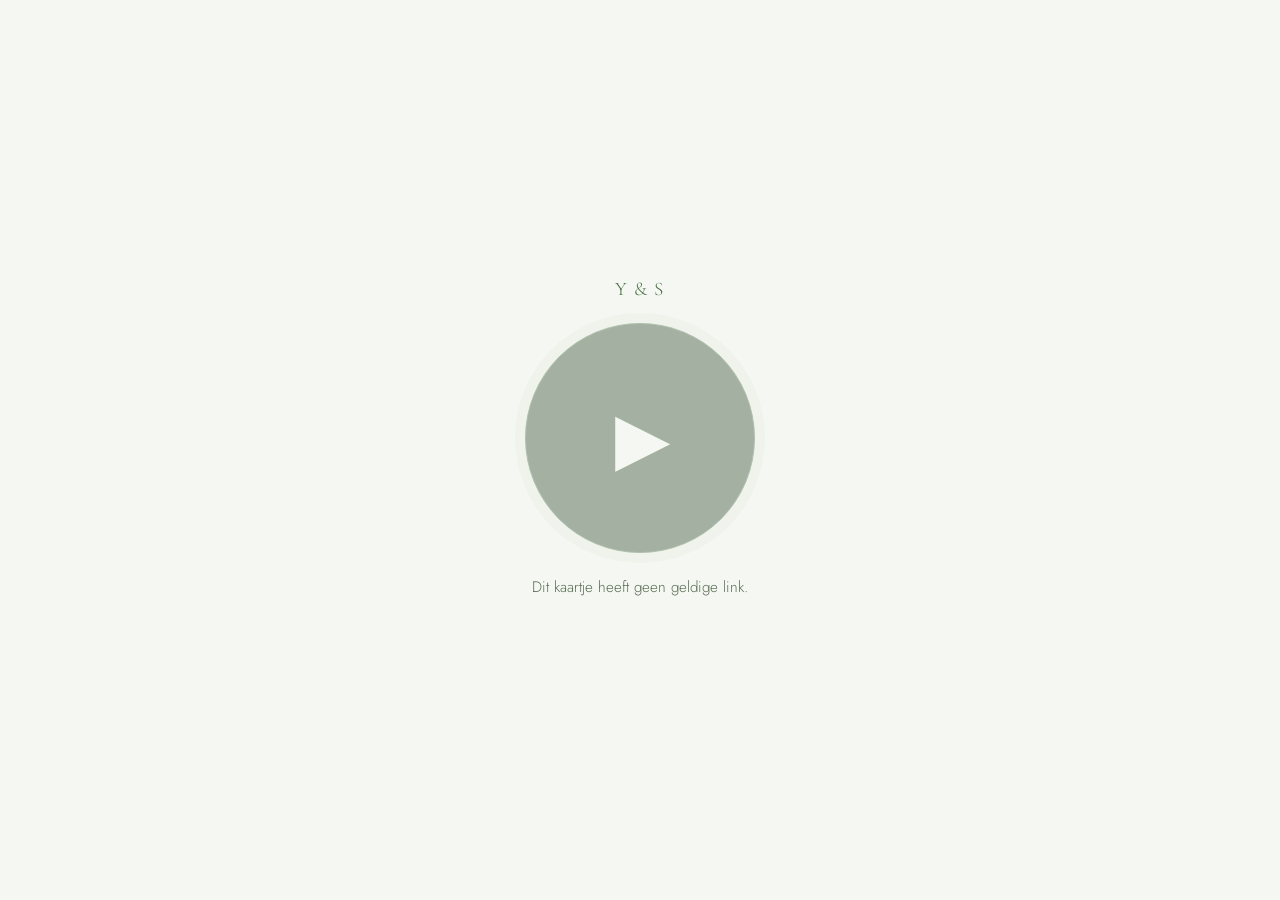
==== p/index.html @ 63a2f885 "Update" ====
<!doctype html>
<html lang="nl"><head><meta charset="utf-8">
<meta name="viewport" content="width=device-width,initial-scale=1">
<meta name="robots" content="noindex"><meta name="theme-color" content="#F5F7F2">
<title>Y &amp; S &middot; 20.02.2027</title>
<link rel="stylesheet" href="../assets/stijl.css">
<link rel="preload" href="../assets/fonts/cormorant.woff2" as="font" type="font/woff2" crossorigin>
</head><body>
<div id="under"><div id="sp"></div></div>
<div id="cover">
<span class="mono">Y &amp; S</span>
<button id="play" disabled aria-label="Afspelen">&#9654;</button>
<div id="hint">Laden...</div>

</div>
<script src="../assets/speler.js"></script>
<script>
const Q = new URLSearchParams(location.search);
Hitster.load(Q.get("t"), true);
</script></body></html>
---- assets/stijl.css ----
@font-face{font-family:"Cormorant Garamond";font-style:normal;font-weight:300 500;font-display:swap;src:url(fonts/cormorant.woff2) format("woff2")}
@font-face{font-family:"Cormorant Garamond";font-style:italic;font-weight:300 500;font-display:swap;src:url(fonts/cormorant-italic.woff2) format("woff2")}
@font-face{font-family:"Jost";font-style:normal;font-weight:300 500;font-display:swap;src:url(fonts/jost.woff2) format("woff2")}

:root{--cream:#F5F7F2;--warm-white:#FAFCF8;--blush:#E8EFE4;--dusty-rose:#D4A89A;--forest:#2D4A2D;--forest-mid:#4A6E44;--forest-light:#7A9E72;--sage:#9AAD8F;--deep:#1E2E1E;--muted:#5A6E55;--light-border:#D4E0CC}
*{box-sizing:border-box}
html,body{margin:0;min-height:100%}
body{font-family:"Jost",system-ui,sans-serif;font-weight:300;background:var(--cream);color:var(--deep);text-align:center;-webkit-font-smoothing:antialiased}
[hidden]{display:none!important}
main{min-height:100vh;min-height:100dvh;display:flex;flex-direction:column;align-items:center;justify-content:center;padding:48px 24px;gap:0}
.line{width:1px;height:60px;background:var(--forest-mid);margin:0 auto 28px}
.date{font-size:.8rem;letter-spacing:.25em;text-transform:uppercase;color:var(--muted);margin:0 0 18px}
h1{font-family:"Cormorant Garamond",Georgia,serif;font-weight:300;font-size:clamp(3.2rem,16vw,5.6rem);line-height:1;margin:0;color:var(--deep)}
h1 em{font-style:italic;color:var(--forest-mid)}
h2{font-family:"Cormorant Garamond",Georgia,serif;font-weight:300;font-size:clamp(1.8rem,8vw,2.4rem);margin:0 0 6px}
h2 em{font-style:italic;color:var(--forest-mid)}
.divider{width:40px;height:1px;background:var(--sage);margin:28px auto}
.label{font-size:.72rem;letter-spacing:.2em;text-transform:uppercase;color:var(--forest-mid);font-weight:500;margin:0 0 14px}
p,li{font-size:1rem;line-height:1.8;color:var(--muted)}
p{margin:0 0 14px}
.lead{font-family:"Cormorant Garamond",Georgia,serif;font-size:1.45rem;font-weight:400;font-style:italic;line-height:1.5;color:var(--forest);max-width:26rem;margin:0}
.steps{list-style:none;counter-reset:s;padding:0;margin:0;max-width:24rem;text-align:left}
.steps li{counter-increment:s;position:relative;padding:0 0 18px 44px}
.steps li::before{content:counter(s);position:absolute;left:0;top:-2px;font-family:"Cormorant Garamond",Georgia,serif;font-size:1.7rem;color:var(--forest-mid);line-height:1.4}
.steps b{font-weight:500;color:var(--deep)}
.btn{display:inline-block;background:var(--deep);color:var(--cream);border:0;border-radius:0;padding:16px 36px;font:500 .8rem "Jost",sans-serif;letter-spacing:.12em;text-transform:uppercase;text-decoration:none;cursor:pointer;transition:opacity .2s}
.btn:hover{opacity:.8}
.ghost{background:none;border:1px solid var(--light-border);color:var(--forest);padding:14px 30px;font:500 .75rem "Jost",sans-serif;letter-spacing:.12em;text-transform:uppercase;cursor:pointer;transition:opacity .2s}
.ghost:hover{opacity:.7}
a{color:var(--forest-mid)}
small,.note{font-size:.85rem;line-height:1.7;color:var(--muted);max-width:24rem;display:block}
.mono{font-family:"Cormorant Garamond",Georgia,serif;font-size:1.2rem;letter-spacing:.08em;color:var(--forest-mid)}
button:focus-visible,a:focus-visible{outline:2px solid var(--dusty-rose);outline-offset:3px}

/* speler */
#under{position:fixed;left:0;bottom:0;width:100%;height:240px;overflow:hidden}
#cover,#scanner{position:fixed;inset:0;display:flex;flex-direction:column;align-items:center;justify-content:center;padding:24px;gap:14px;background:var(--cream)}
#cover{z-index:5;gap:22px}
#scanner{z-index:6}
#play{width:min(56vw,230px);height:min(56vw,230px);border-radius:50%;border:1px solid var(--forest-mid);background:var(--forest);color:var(--cream);font-size:min(18vw,72px);padding:0 0 0 .08em;cursor:pointer;box-shadow:0 0 0 10px var(--blush);transition:opacity .2s}
#play:hover{opacity:.85}
#play:disabled{opacity:.4;cursor:default}
#play.pulse{animation:pulse 1.6s ease-in-out infinite}
@keyframes pulse{50%{box-shadow:0 0 0 22px var(--blush)}}
#hint,#scanmsg{min-height:3.2em;max-width:24rem;color:var(--muted);font-size:.95rem;line-height:1.6}
#viewfinder{position:relative;width:min(88vw,520px)}
#video{width:100%;display:block;background:var(--deep);border:1px solid var(--light-border);outline:8px solid var(--blush)}
#viewfinder::after{content:"";position:absolute;inset:18%;border:1px solid rgba(250,252,248,.7);pointer-events:none}
#scanner h2{margin-bottom:0}
@media (prefers-reduced-motion:reduce){#play.pulse{animation:none}}
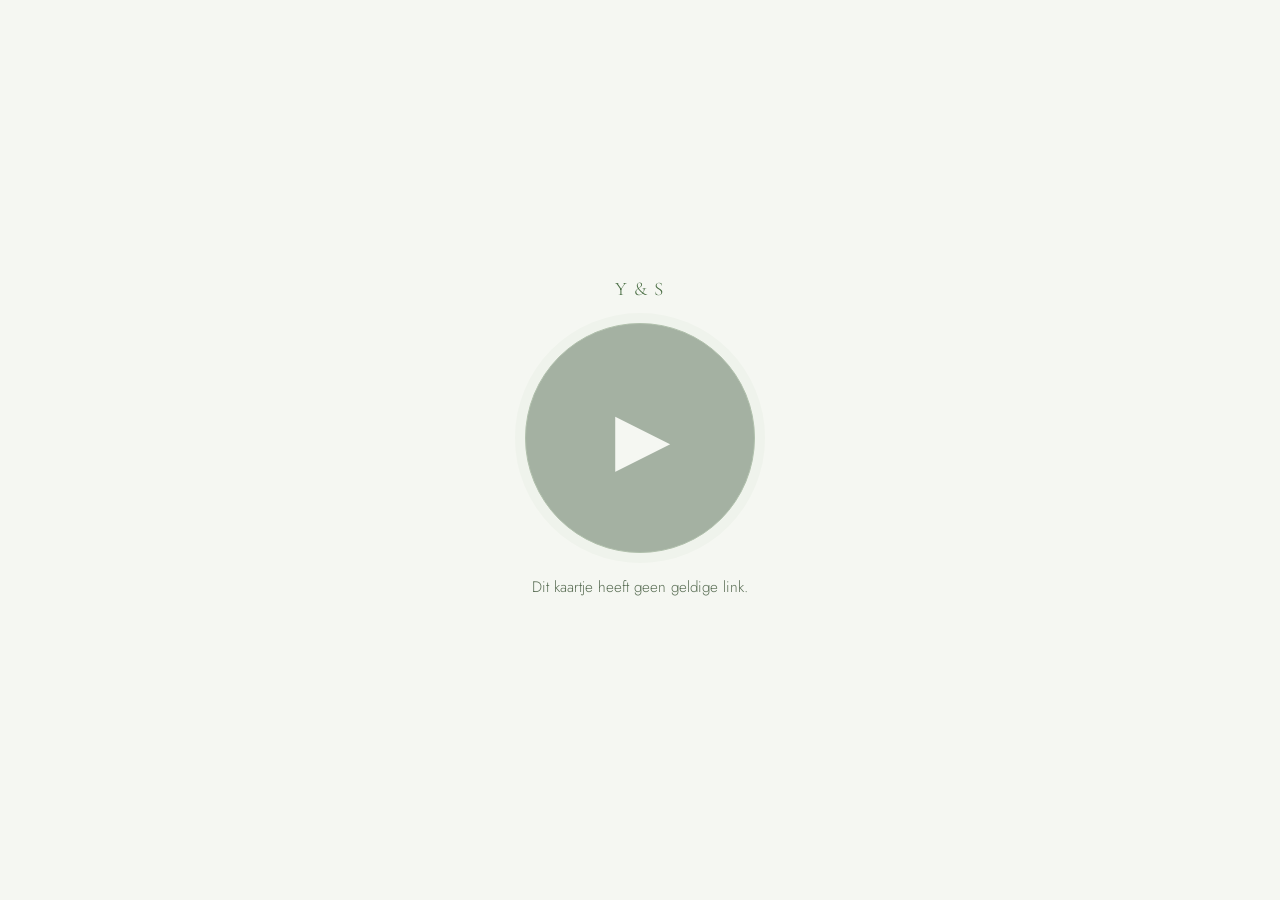
==== commit b2b5f1e9: "Add files via upload" ====
--- a/p/index.html
+++ b/p/index.html
@@ -3,7 +3,7 @@
 <meta name="viewport" content="width=device-width,initial-scale=1">
 <meta name="robots" content="noindex"><meta name="theme-color" content="#F5F7F2">
 <title>Y &amp; S &middot; 20.02.2027</title>
-<link rel="stylesheet" href="../assets/stijl.css">
+<link rel="stylesheet" href="../assets/stijl.css?v=8c6f03a2">
 <link rel="preload" href="../assets/fonts/cormorant.woff2" as="font" type="font/woff2" crossorigin>
 </head><body>
 <div id="under"><div id="sp"></div></div>
@@ -13,7 +13,7 @@
 <div id="hint">Laden...</div>
 
 </div>
-<script src="../assets/speler.js"></script>
+<script src="../assets/speler.js?v=8c6f03a2"></script>
 <script>
 const Q = new URLSearchParams(location.search);
 Hitster.load(Q.get("t"), true);
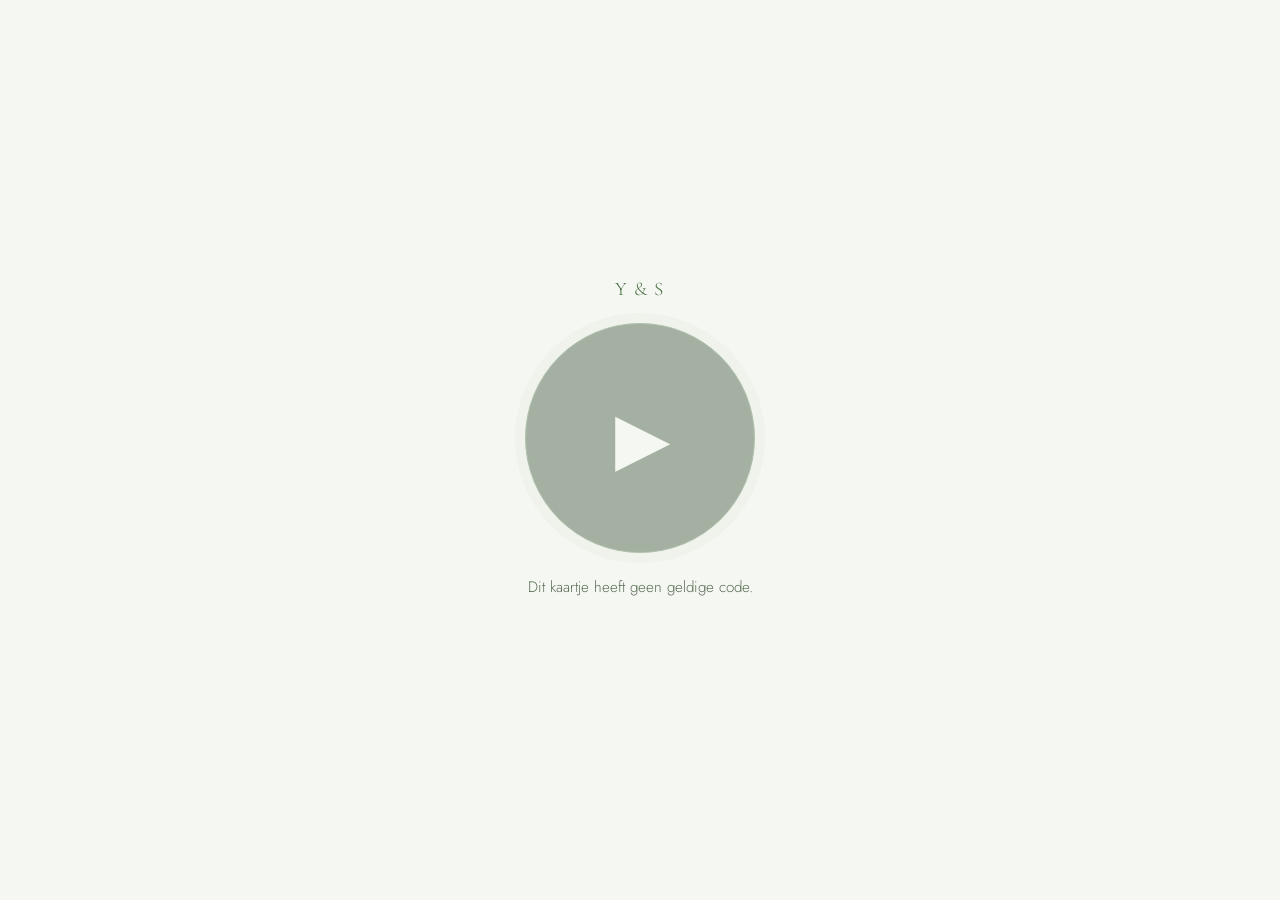
==== commit 9144fc38: "Add files via upload" ====
--- a/p/index.html
+++ b/p/index.html
@@ -3,18 +3,18 @@
 <meta name="viewport" content="width=device-width,initial-scale=1">
 <meta name="robots" content="noindex"><meta name="theme-color" content="#F5F7F2">
 <title>Y &amp; S &middot; 20.02.2027</title>
-<link rel="stylesheet" href="../assets/stijl.css?v=8c6f03a2">
+<link rel="stylesheet" href="../assets/stijl.css?v=8e42bdac">
 <link rel="preload" href="../assets/fonts/cormorant.woff2" as="font" type="font/woff2" crossorigin>
 </head><body>
-<div id="under"><div id="sp"></div></div>
 <div id="cover">
 <span class="mono">Y &amp; S</span>
 <button id="play" disabled aria-label="Afspelen">&#9654;</button>
 <div id="hint">Laden...</div>
 
 </div>
-<script src="../assets/speler.js?v=8c6f03a2"></script>
+<script src="../assets/speler.js?v=8e42bdac"></script>
 <script>
 const Q = new URLSearchParams(location.search);
-Hitster.load(Q.get("t"), true);
+const a = Q.get("a");
+Hitster.load(a || (Q.get("t") ? "oud" : ""), true);
 </script></body></html>
--- a/assets/stijl.css
+++ b/assets/stijl.css
@@ -33,7 +33,6 @@
 button:focus-visible,a:focus-visible{outline:2px solid var(--dusty-rose);outline-offset:3px}
 
 /* speler */
-#under{position:fixed;left:0;bottom:0;width:100%;height:240px;overflow:hidden}
 #cover,#scanner{position:fixed;inset:0;display:flex;flex-direction:column;align-items:center;justify-content:center;padding:24px;gap:14px;background:var(--cream)}
 #cover{z-index:5;gap:22px}
 #scanner{z-index:6}
@@ -43,8 +42,8 @@
 #play.pulse{animation:pulse 1.6s ease-in-out infinite}
 @keyframes pulse{50%{box-shadow:0 0 0 22px var(--blush)}}
 #hint,#scanmsg{min-height:3.2em;max-width:24rem;color:var(--muted);font-size:.95rem;line-height:1.6}
-#viewfinder{position:relative;width:min(88vw,520px)}
-#video{width:100%;display:block;background:var(--deep);border:1px solid var(--light-border);outline:8px solid var(--blush)}
-#viewfinder::after{content:"";position:absolute;inset:18%;border:1px solid rgba(250,252,248,.7);pointer-events:none}
+#viewfinder{position:relative;width:min(80vw,420px);aspect-ratio:1/1}
+#video{width:100%;height:100%;object-fit:cover;display:block;background:var(--deep);border:1px solid var(--light-border);outline:8px solid var(--blush)}
+#viewfinder::after{content:"";position:absolute;inset:10%;border:1px solid rgba(250,252,248,.8);pointer-events:none}
 #scanner h2{margin-bottom:0}
 @media (prefers-reduced-motion:reduce){#play.pulse{animation:none}}
